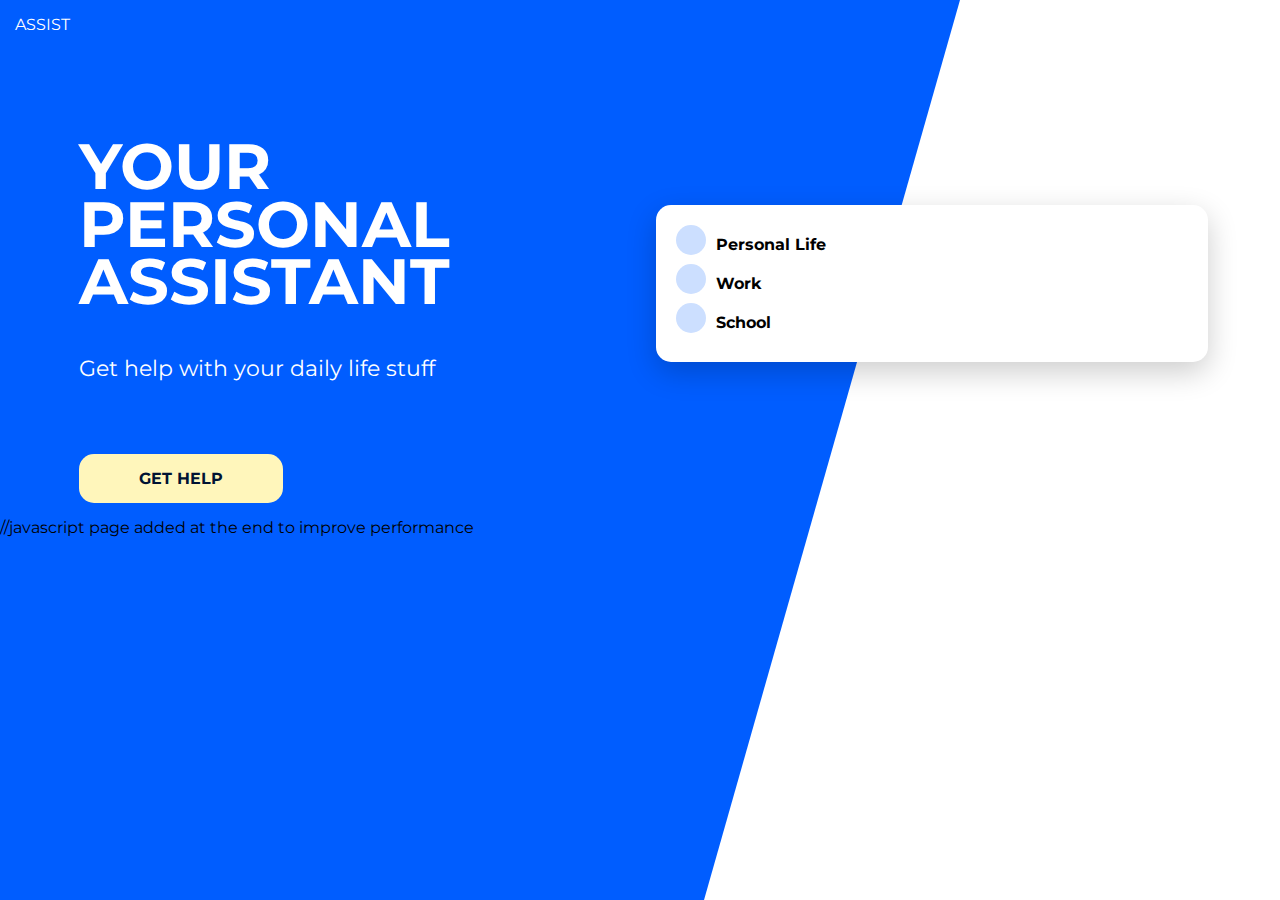
==== index.html @ d60f0a15 "added link to js" ====
<!--To learn Sass-->
<!DOCTYPE html>
<!--doc type and language it is in-->
<html lang="en">
<!--elements that will be in the background-->
<head>
    <!--character encoding used-->
    <meta charset="UTF-8">
    <!--used for responsive pg scales to the width of the pg and initial zoom-->
    <meta name="viewport" content="width=device-width, initial-scale=1.0">
    <!--browser it is compatiable with-->
    <meta http-equiv="X-UA-Compatible" content="ie=edge">
    <!--title that will be displayed at the tab of pg-->
    <title>Assist</title>
    <!--link to css page-->
    <link rel="stylesheet" href="css/main.css">
    <!--link to google fonts-->
    <link href="https://fonts.googleapis.com/css?family=Montserrat" rel="stylesheet">
</head>
<!--element that will display on webpage-->
<body>
    <!--div with id to hold content that will be added in css-->
    <div id="bg"></div>
    <!--element placed all the way ontop of the page-->
    <header>
        <!--link-->
        <a href="#">Assist</a>
    </header>
    <!--main content of this document-->
    <main>
        <!--section in this document with an id-->
        <section id="card">
            <!--unordered list-->
            <ul>
                <!--list item-->
                <li>
                    <!--group inline element and will be used in css-->
                    <span></span>
                    <!--important text that will be darker color-->
                    <strong>Personal Life</strong>
                </li>
                <!--list item-->
                <li>
                    <span></span>
                    <strong>Work</strong>
                </li>
                <!--list item-->
                <li>
                    <span></span>
                    <strong>School</strong>
                </li>
            </ul>
        </section>
        <!--another section with id-->
        <section id="primary">
            <!--text that will be the main text in page and h1 gives it the size of the text-->
            <h1>Your personal assistant</h1>
            <!--text element -->
            <p>Get help with your daily life stuff</p>
            <!--link-->
            <a href="#">Get Help</a>

        </section>
    </main>
    //javascript page added at the end to improve performance 
    <script src="script.js"></script>
</body>
</html>
---- css/main.css ----
body, html {
  height: 100%;
}

body {
  font-family: 'Montserrat', sans-serif;
  margin: 0;
}

body #bg {
  -webkit-clip-path: polygon(100% 0, 100% 82%, 45% 100%, 0 100%, 0 0);
          clip-path: polygon(100% 0, 100% 82%, 45% 100%, 0 100%, 0 0);
  background-color: #005DFF;
  width: 100%;
  height: 100%;
  position: absolute;
  z-index: -1;
}

@media (min-width: 840px) {
  body #bg {
    -webkit-clip-path: polygon(0 0, 75% 0, 55% 100%, 0% 100%);
            clip-path: polygon(0 0, 75% 0, 55% 100%, 0% 100%);
  }
}

body header a {
  color: #FFF;
  text-decoration: none;
  padding: 15px;
  display: block;
  text-transform: uppercase;
}

@media (min-width: 840px) {
  main {
    display: -ms-grid;
    display: grid;
    -ms-grid-columns: 50% auto;
        grid-template-columns: 50% auto;
        grid-template-areas: "primary card";
  }
}

main section#card {
  background: #FFF;
  padding: 20px;
  margin: 1em auto;
  border-radius: 15px;
  -webkit-box-shadow: 0 10px 30px rgba(0, 0, 0, 0.2);
          box-shadow: 0 10px 30px rgba(0, 0, 0, 0.2);
  width: 80%;
}

@media (min-width: 840px) {
  main section#card {
    grid-area: card;
    height: -webkit-fit-content;
    height: -moz-fit-content;
    height: fit-content;
    -ms-flex-item-align: center;
        -ms-grid-row-align: center;
        align-self: center;
    margin: 1em;
  }
}

main section#card ul {
  list-style-type: none;
  margin: 0;
  padding: 0;
}

main section#card ul li {
  margin-bottom: 10px;
}

main section#card ul li span {
  position: absolute;
  width: 30px;
  height: 30px;
  background-color: #ccdfff;
  border-radius: 50%;
  margin-right: 10px;
}

main section#card ul li strong {
  display: inline-block;
  margin-left: 40px;
  margin-top: 10px;
}

main section#primary {
  color: #fff;
  padding: 15px;
  text-align: center;
}

@media (min-width: 840px) {
  main section#primary {
    grid-area: primary;
    text-align: left;
    margin: 4em 0 0 4em;
  }
}

main section#primary h1 {
  font-size: 3em;
  margin-top: 10px;
  text-transform: uppercase;
}

@media (min-width: 840px) {
  main section#primary h1 {
    width: 30%;
    font-size: 4em;
    line-height: .9em;
  }
}

main section#primary p {
  font-size: 1.4em;
}

main section#primary a {
  color: #001333;
  border-radius: 15px;
  text-decoration: none;
  text-transform: uppercase;
  font-weight: bold;
  background-color: #FFF6BB;
  display: block;
  text-align: center;
  margin: 50px auto 0 auto;
  padding: 15px;
}

@media (min-width: 840px) {
  main section#primary a {
    display: inline-block;
    padding: 15px 60px;
  }
}
/*# sourceMappingURL=main.css.map */
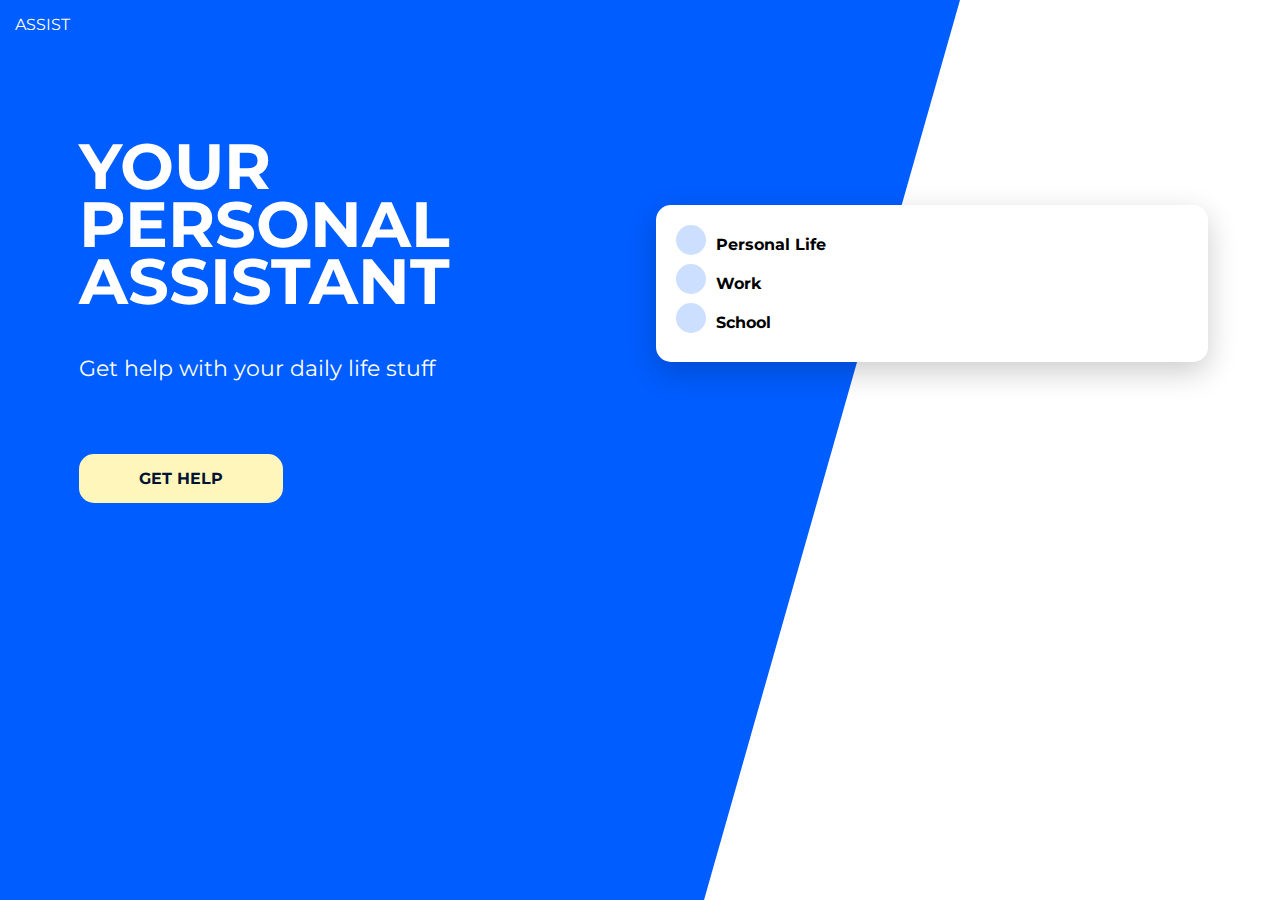
==== commit 39f70e29: "fixed comment" ====
--- a/index.html
+++ b/index.html
@@ -62,7 +62,7 @@
 
         </section>
     </main>
-    //javascript page added at the end to improve performance 
+    <!--javascript page added at the end to improve performance-->
     <script src="script.js"></script>
 </body>
 </html>
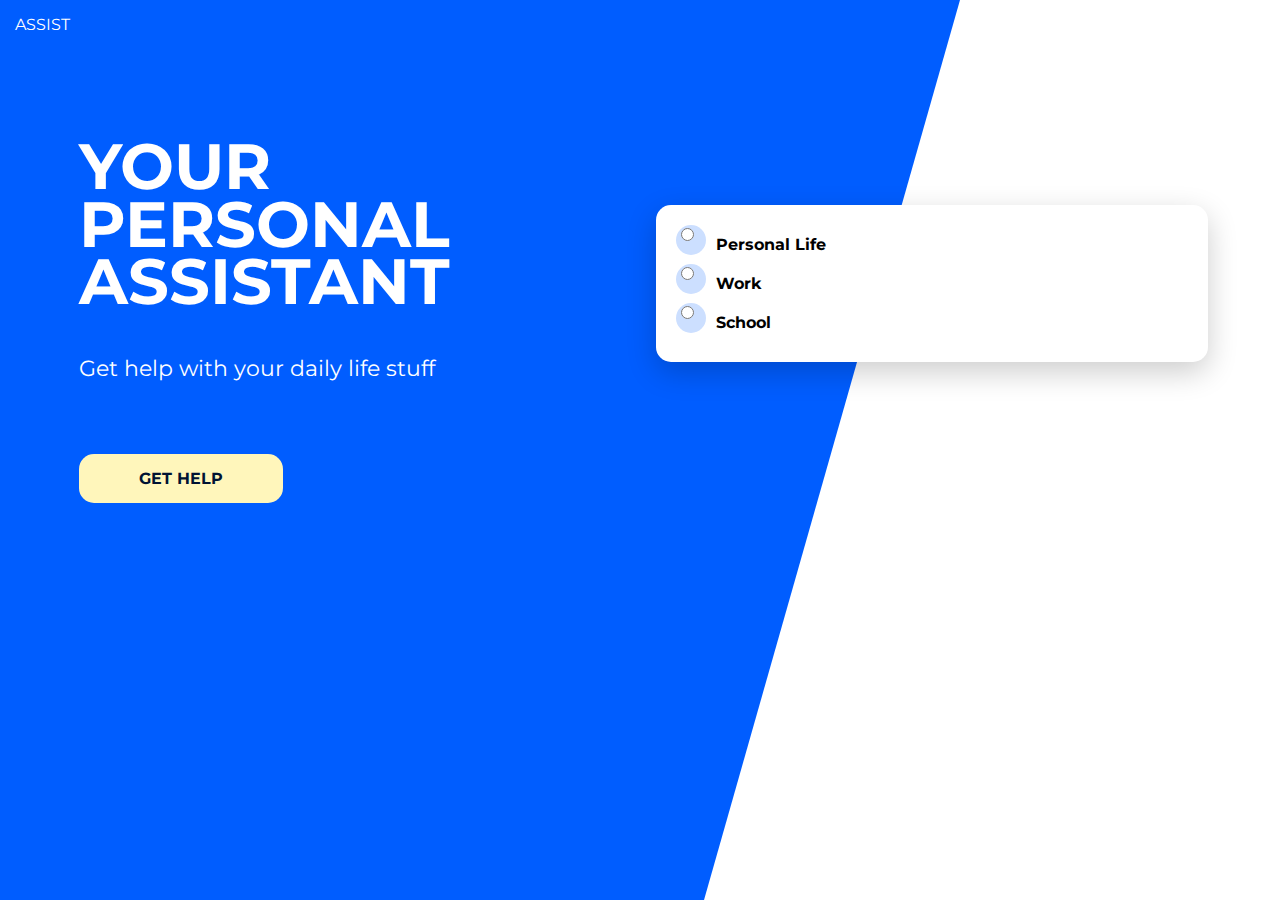
==== commit fe857baf: "added radio button capability" ====
--- a/index.html
+++ b/index.html
@@ -35,18 +35,18 @@
                 <!--list item-->
                 <li>
                     <!--group inline element and will be used in css-->
-                    <span></span>
+                    <span><input type="radio" name="option" value="PersonalLife" id="radio1"></span>
                     <!--important text that will be darker color-->
                     <strong>Personal Life</strong>
                 </li>
                 <!--list item-->
                 <li>
-                    <span></span>
+                    <span><input type="radio" name="option" value="work" id="radio2"></span>
                     <strong>Work</strong>
                 </li>
                 <!--list item-->
                 <li>
-                    <span></span>
+                    <span><input type="radio" name="option" value="school" id="radio3"></span>
                     <strong>School</strong>
                 </li>
             </ul>
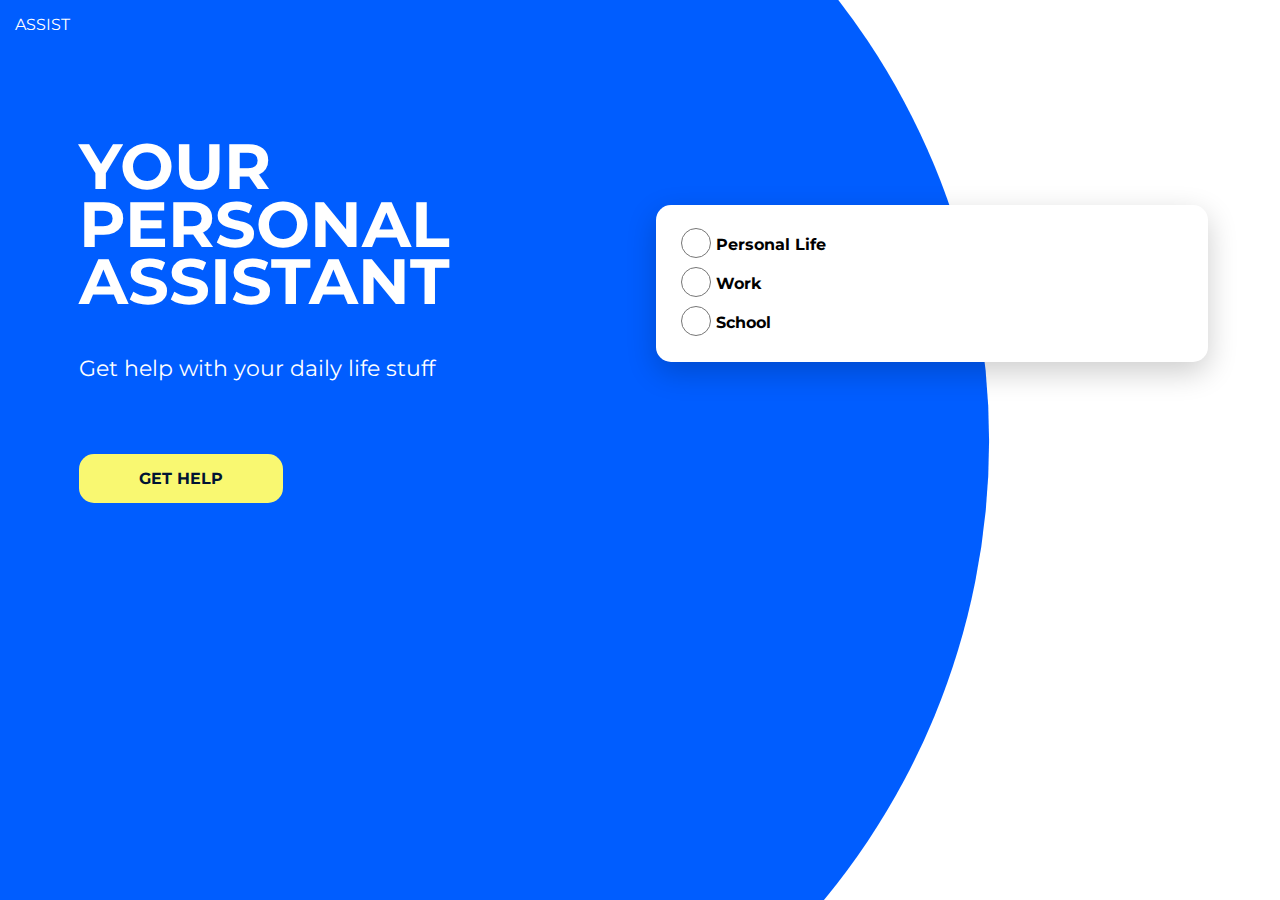
==== commit ccef37af: "updated index" ====
--- a/index.html
+++ b/index.html
@@ -32,6 +32,7 @@
         <section id="card">
             <!--unordered list-->
             <ul>
+                
                 <!--list item-->
                 <li>
                     <!--group inline element and will be used in css-->
@@ -58,11 +59,11 @@
             <!--text element -->
             <p>Get help with your daily life stuff</p>
             <!--link-->
-            <a href="#">Get Help</a>
+            <a onclick="doSomething()" href="#">Get Help</a>
 
         </section>
     </main>
-    <!--javascript page added at the end to improve performance-->
+     <!--javascript page added at the end to improve performance-->
     <script src="script.js"></script>
 </body>
 </html>
--- a/css/main.css
+++ b/css/main.css
@@ -19,8 +19,8 @@
 
 @media (min-width: 840px) {
   body #bg {
-    -webkit-clip-path: polygon(0 0, 75% 0, 55% 100%, 0% 100%);
-            clip-path: polygon(0 0, 75% 0, 55% 100%, 0% 100%);
+    -webkit-clip-path: circle(65.1% at 21% 49%);
+            clip-path: circle(65.1% at 21% 49%);
   }
 }
 
@@ -75,13 +75,14 @@
   margin-bottom: 10px;
 }
 
-main section#card ul li span {
+main section#card ul li span input {
   position: absolute;
   width: 30px;
   height: 30px;
   background-color: #ccdfff;
   border-radius: 50%;
   margin-right: 10px;
+  cursor: pointer;
 }
 
 main section#card ul li strong {
@@ -128,7 +129,7 @@
   text-decoration: none;
   text-transform: uppercase;
   font-weight: bold;
-  background-color: #FFF6BB;
+  background-color: #F9F871;
   display: block;
   text-align: center;
   margin: 50px auto 0 auto;
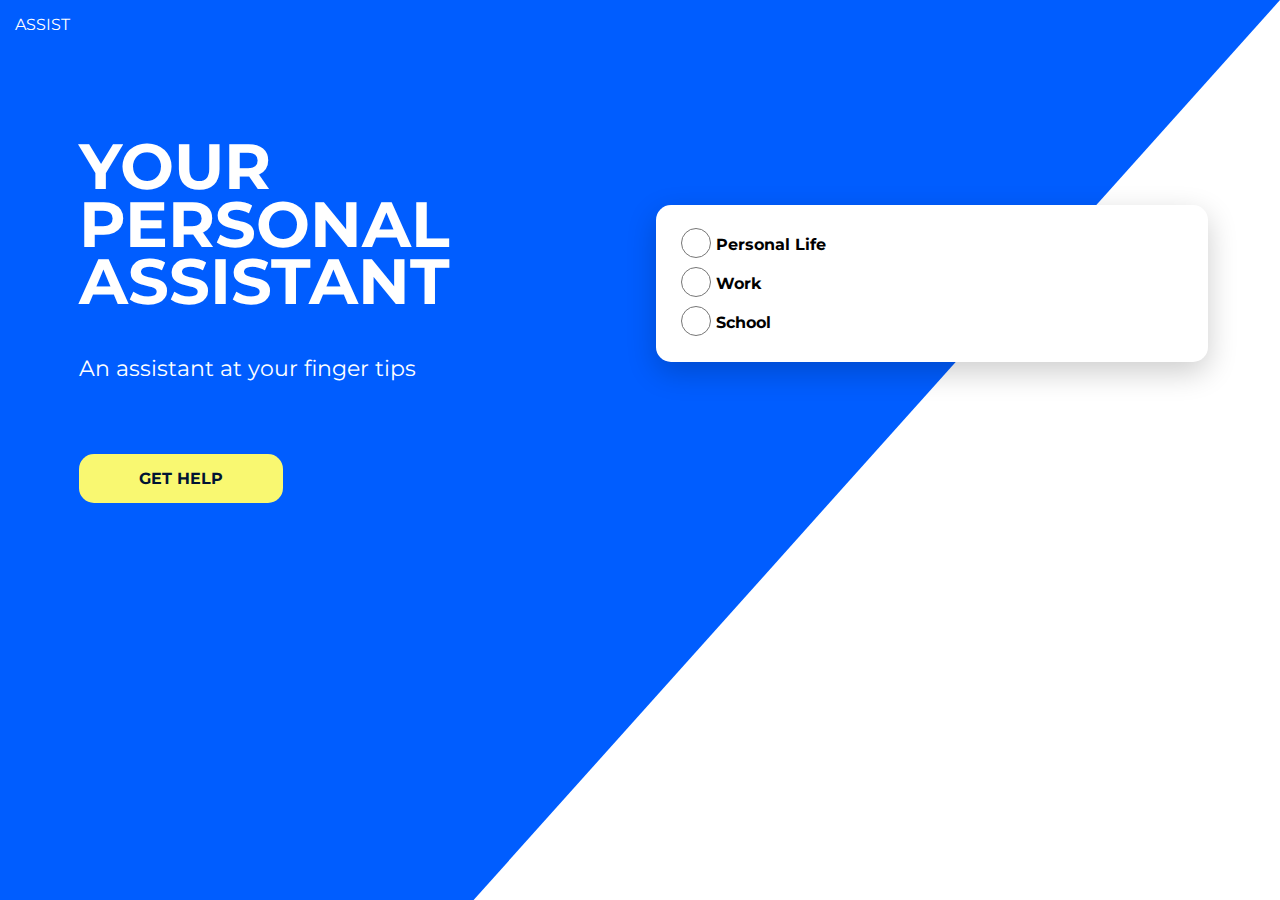
==== commit c3546ccb: "changed the text in p element" ====
--- a/index.html
+++ b/index.html
@@ -57,7 +57,7 @@
             <!--text that will be the main text in page and h1 gives it the size of the text-->
             <h1>Your personal assistant</h1>
             <!--text element -->
-            <p>Get help with your daily life stuff</p>
+            <p>An assistant at your finger tips</p>
             <!--link-->
             <a onclick="doSomething()" href="#">Get Help</a>
 
--- a/css/main.css
+++ b/css/main.css
@@ -19,8 +19,8 @@
 
 @media (min-width: 840px) {
   body #bg {
-    -webkit-clip-path: circle(65.1% at 21% 49%);
-            clip-path: circle(65.1% at 21% 49%);
+    -webkit-clip-path: polygon(100% 0, 100% 0, 37% 100%, 0 100%, 0 0);
+            clip-path: polygon(100% 0, 100% 0, 37% 100%, 0 100%, 0 0);
   }
 }
 
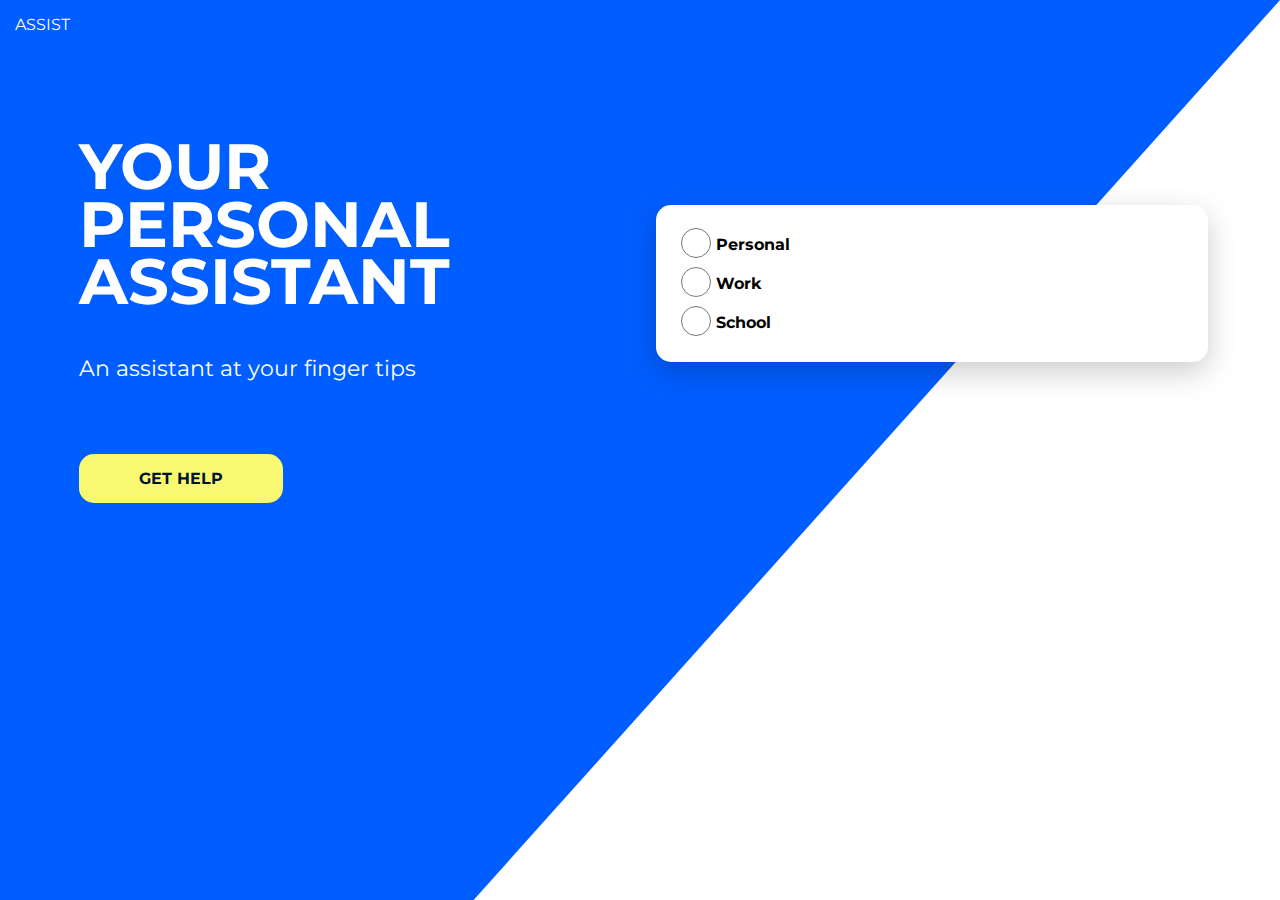
==== commit d6ac65b3: "updated text in strong element" ====
--- a/index.html
+++ b/index.html
@@ -38,7 +38,7 @@
                     <!--group inline element and will be used in css-->
                     <span><input type="radio" name="option" value="PersonalLife" id="radio1"></span>
                     <!--important text that will be darker color-->
-                    <strong>Personal Life</strong>
+                    <strong>Personal</strong>
                 </li>
                 <!--list item-->
                 <li>
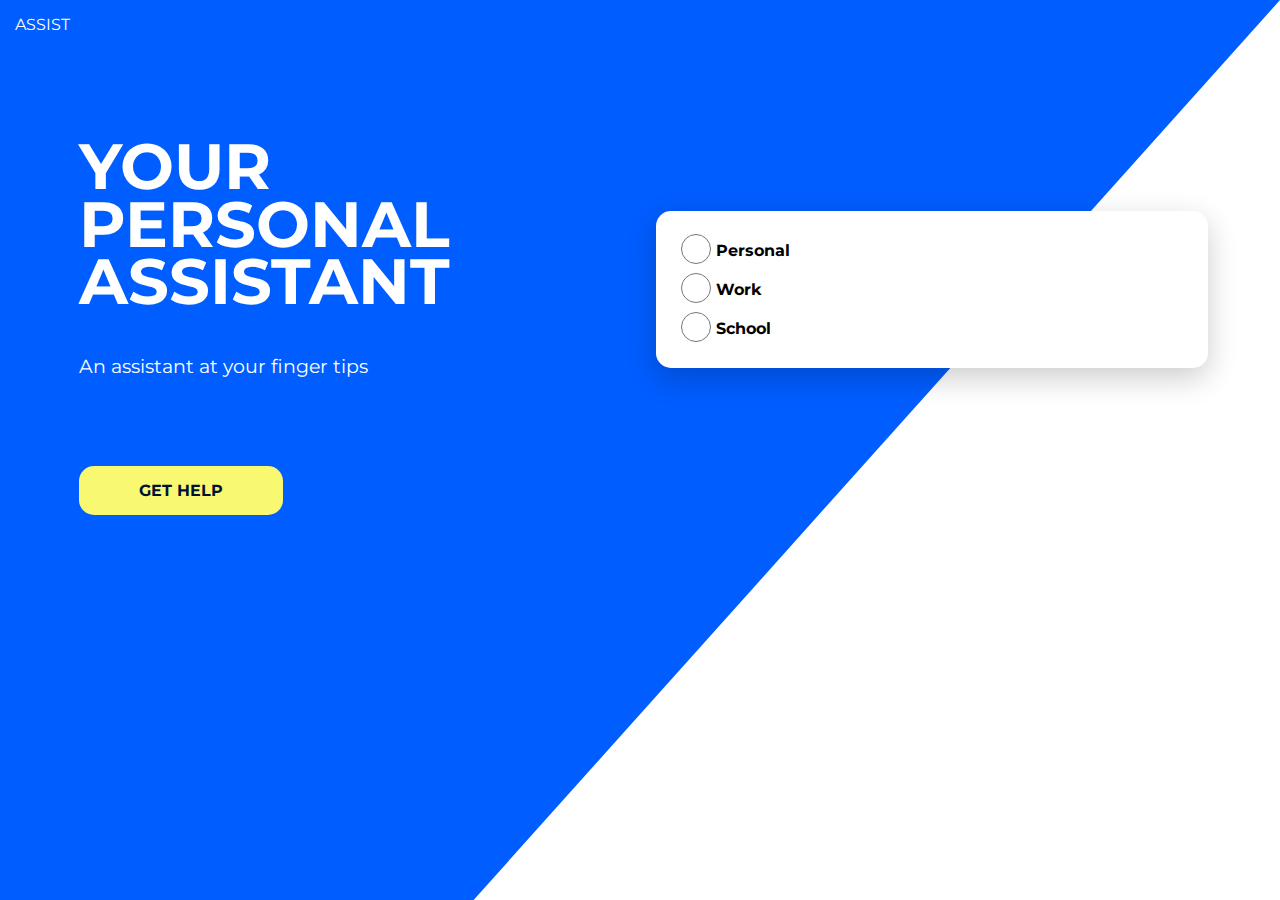
==== commit a760dca1: "moved the button to its own section" ====
--- a/index.html
+++ b/index.html
@@ -28,39 +28,42 @@
     </header>
     <!--main content of this document-->
     <main>
-        <!--section in this document with an id-->
-        <section id="card">
-            <!--unordered list-->
-            <ul>
-                
-                <!--list item-->
-                <li>
-                    <!--group inline element and will be used in css-->
-                    <span><input type="radio" name="option" value="PersonalLife" id="radio1"></span>
-                    <!--important text that will be darker color-->
-                    <strong>Personal</strong>
-                </li>
-                <!--list item-->
-                <li>
-                    <span><input type="radio" name="option" value="work" id="radio2"></span>
-                    <strong>Work</strong>
-                </li>
-                <!--list item-->
-                <li>
-                    <span><input type="radio" name="option" value="school" id="radio3"></span>
-                    <strong>School</strong>
-                </li>
-            </ul>
-        </section>
         <!--another section with id-->
         <section id="primary">
             <!--text that will be the main text in page and h1 gives it the size of the text-->
             <h1>Your personal assistant</h1>
             <!--text element -->
             <p>An assistant at your finger tips</p>
+
+        </section>
+        <!--section in this document with an id-->
+        <section id="card">
+                <!--unordered list-->
+                <ul>
+                    
+                    <!--list item-->
+                    <li>
+                        <!--group inline element and will be used in css-->
+                        <span><input type="radio" name="option" value="PersonalLife" id="radio1"></span>
+                        <!--important text that will be darker color-->
+                        <strong>Personal</strong>
+                    </li>
+                    <!--list item-->
+                    <li>
+                        <span><input type="radio" name="option" value="work" id="radio2"></span>
+                        <strong>Work</strong>
+                    </li>
+                    <!--list item-->
+                    <li>
+                        <span><input type="radio" name="option" value="school" id="radio3"></span>
+                        <strong>School</strong>
+                    </li>
+                </ul>
+        </section>
+        <!--section adds button-->
+        <section id="primary2">
             <!--link-->
             <a onclick="doSomething()" href="#">Get Help</a>
-
         </section>
     </main>
      <!--javascript page added at the end to improve performance-->
--- a/css/main.css
+++ b/css/main.css
@@ -120,10 +120,24 @@
 }
 
 main section#primary p {
-  font-size: 1.4em;
+  font-size: 1.2em;
 }
 
-main section#primary a {
+main section#primary2 {
+  color: #fff;
+  padding: 15px;
+  text-align: center;
+}
+
+@media (min-width: 840px) {
+  main section#primary2 {
+    grid-area: primary;
+    text-align: left;
+    margin: 22em 0 0 4em;
+  }
+}
+
+main section#primary2 a {
   color: #001333;
   border-radius: 15px;
   text-decoration: none;
@@ -137,7 +151,7 @@
 }
 
 @media (min-width: 840px) {
-  main section#primary a {
+  main section#primary2 a {
     display: inline-block;
     padding: 15px 60px;
   }
